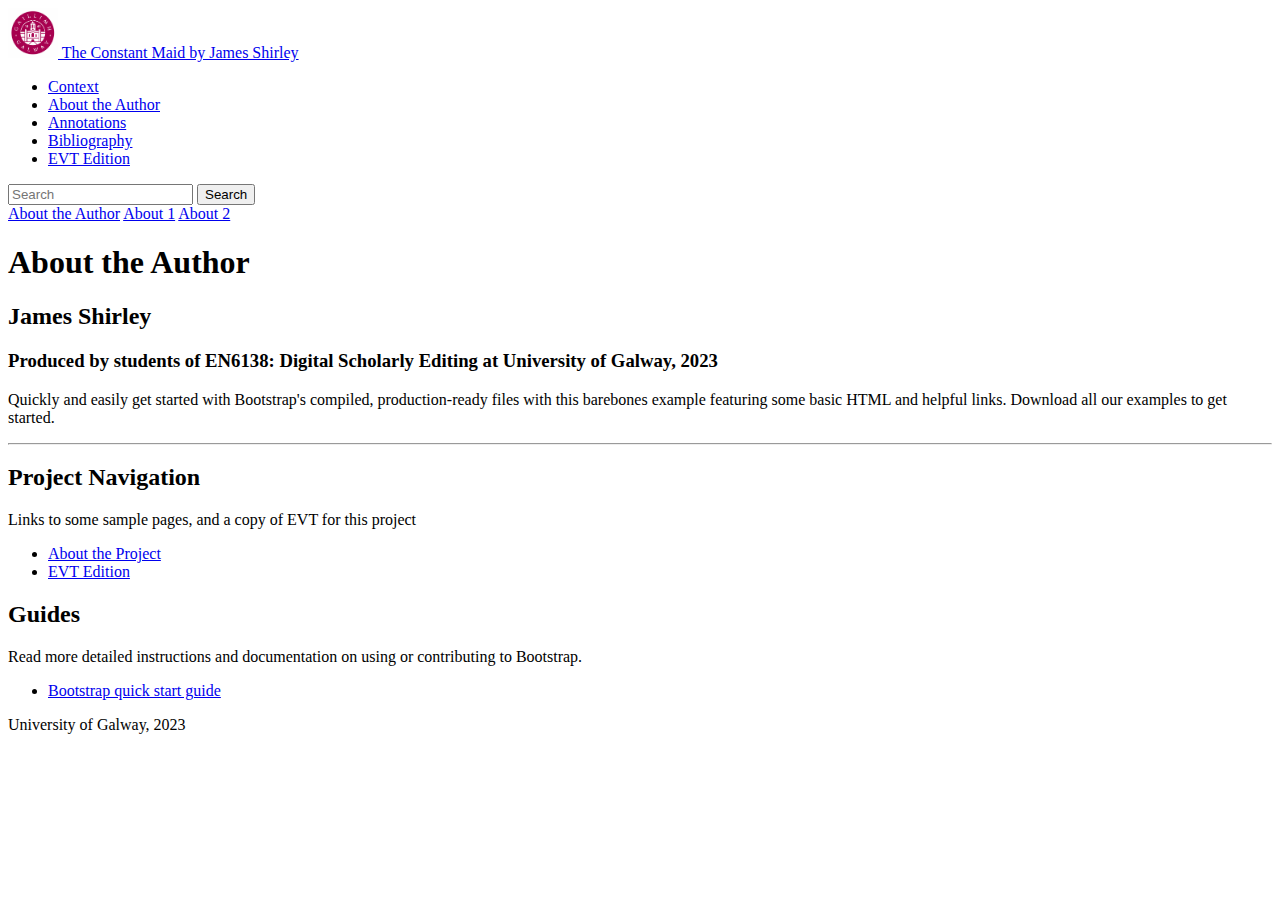
==== abouttheauthor.html @ 1c3f0896 "fixed links" ====
<!doctype html>
<html lang="en" data-bs-theme="dark">

<head>
  <meta charset="utf-8">
  <meta name="viewport" content="width=device-width, initial-scale=1">
  <meta name="description" content="">
  <meta name="author" content="">

  <title>The Constant Maid (1833)</title>

  <!-- Bootstrap core CSS -->
  <link href="https://cdn.jsdelivr.net/npm/bootstrap@5.3.0-alpha1/dist/css/bootstrap.min.css" rel="stylesheet"
    integrity="sha384-GLhlTQ8iRABdZLl6O3oVMWSktQOp6b7In1Zl3/Jr59b6EGGoI1aFkw7cmDA6j6gD" crossorigin="anonymous">

  <!-- Favicons -->
  <!-- <link rel="icon" href="/docs/5.1/assets/img/favicons/favicon.ico"> -->

</head>

<body>
  <script src="https://code.jquery.com/jquery-3.3.1.slim.min.js" integrity="sha384-q8i/X+965DzO0rT7abK41JStQIAqVgRVzpbzo5smXKp4YfRvH+8abtTE1Pi6jizo" crossorigin="anonymous"></script>
  <script src="bootstrap/js/bootstrap.min.js"></script>
  <nav class="navbar bg-body-tertiary">
    <div class="container-fluid">
      <a class="navbar-brand" href="index.html">
        <img src="UGLogo1.png" alt="Logo" width="50" height="50" class="d-inline-block align-text-centre">
        The Constant Maid by James Shirley
      </a>
      <nav class="navbar navbar-expand-lg bg-body-tertiary">
        <div class="container-fluid">
          <div class="collapse navbar-collapse" id="navbarSupportedContent">
            <ul class="navbar-nav me-auto mb-2 mb-lg-0">
              <li class="nav-item">
                <a class="nav-link active" aria-current="page" href="context.html">Context</a>
              </li>
              <li class="nav-item">
                <a class="nav-link" href="abouttheauthor.html">About the Author</a>
              </li>
              <li class="nav-item">
                <a class="nav-link" href="annotations.html">Annotations</a>
              </li>
              <li class="nav-item">
                <a class="nav-link" href="bibliography.html">Bibliography</a>
              </li>
              <li class="nav-item">
                <a href="edition/" target="_blank">EVT Edition</a>
              </li>
            </ul>
            <form class="d-flex" role="search">
              <input class="form-control me-2" type="search" placeholder="Search" aria-label="Search">
              <button class="btn btn-outline-success" type="submit">Search</button>
            </form>
          </div>
        </div>
      </nav>
      <div class="row">
        <div class="col-2">
          <nav id="navbar-example3" class="h-100 flex-column align-items-stretch pe-4 border-end">
            <nav class="nav nav-pills flex-column">
              <a class="nav-link" href="#item-1">About the Author</a>
              <a class="nav-link" href="#item-2">About 1</a>
              <a class="nav-link" href="#item-3">About 2</a>
            </nav>
          </nav>
        </div>
        <div class="col-lg-8 mx-auto p-3 py-md-5">
          <header class="d-flex align-items-center pb-3 mb-5 border-bottom">
            <a href="/" class="d-flex align-items-center text-dark text-decoration-none">
            </a>
          </header>
          <main>
            <h1>About the Author</h1>
            <h2>James Shirley</h2>
            <h3>Produced by students of EN6138: Digital Scholarly Editing at University of Galway, 2023</h3>
            <p class="fs-5 col-md-8">Quickly and easily get started with Bootstrap's compiled, production-ready files
              with this barebones example featuring some basic HTML and helpful links. Download all our examples to get
              started.</p>


            <hr class="col-3 col-md-2 mb-5">

            <div class="row g-5">
              <div class="col-md-6">
                <h2>Project Navigation</h2>
                <p>Links to some sample pages, and a copy of EVT for this project</p>
                <ul class="icon-list">
                  <li><a href="about.html">About the Project</a></li>
                  <li><a href="edition/">EVT Edition</a></li>
                </ul>
              </div>

              <div class="col-md-6">
                <h2>Guides</h2>
                <p>Read more detailed instructions and documentation on using or contributing to Bootstrap.</p>
                <ul class="icon-list">
                  <li><a href="https://getbootstrap.com/docs/5.3/getting-started/introduction/">Bootstrap quick start
                      guide</a></li>
                </ul>

              </div>
            </div>
          </main>
          <footer class="pt-5 my-5 text-muted border-top">
            University of Galway, 2023
          </footer>
        </div>

</body>

</html>
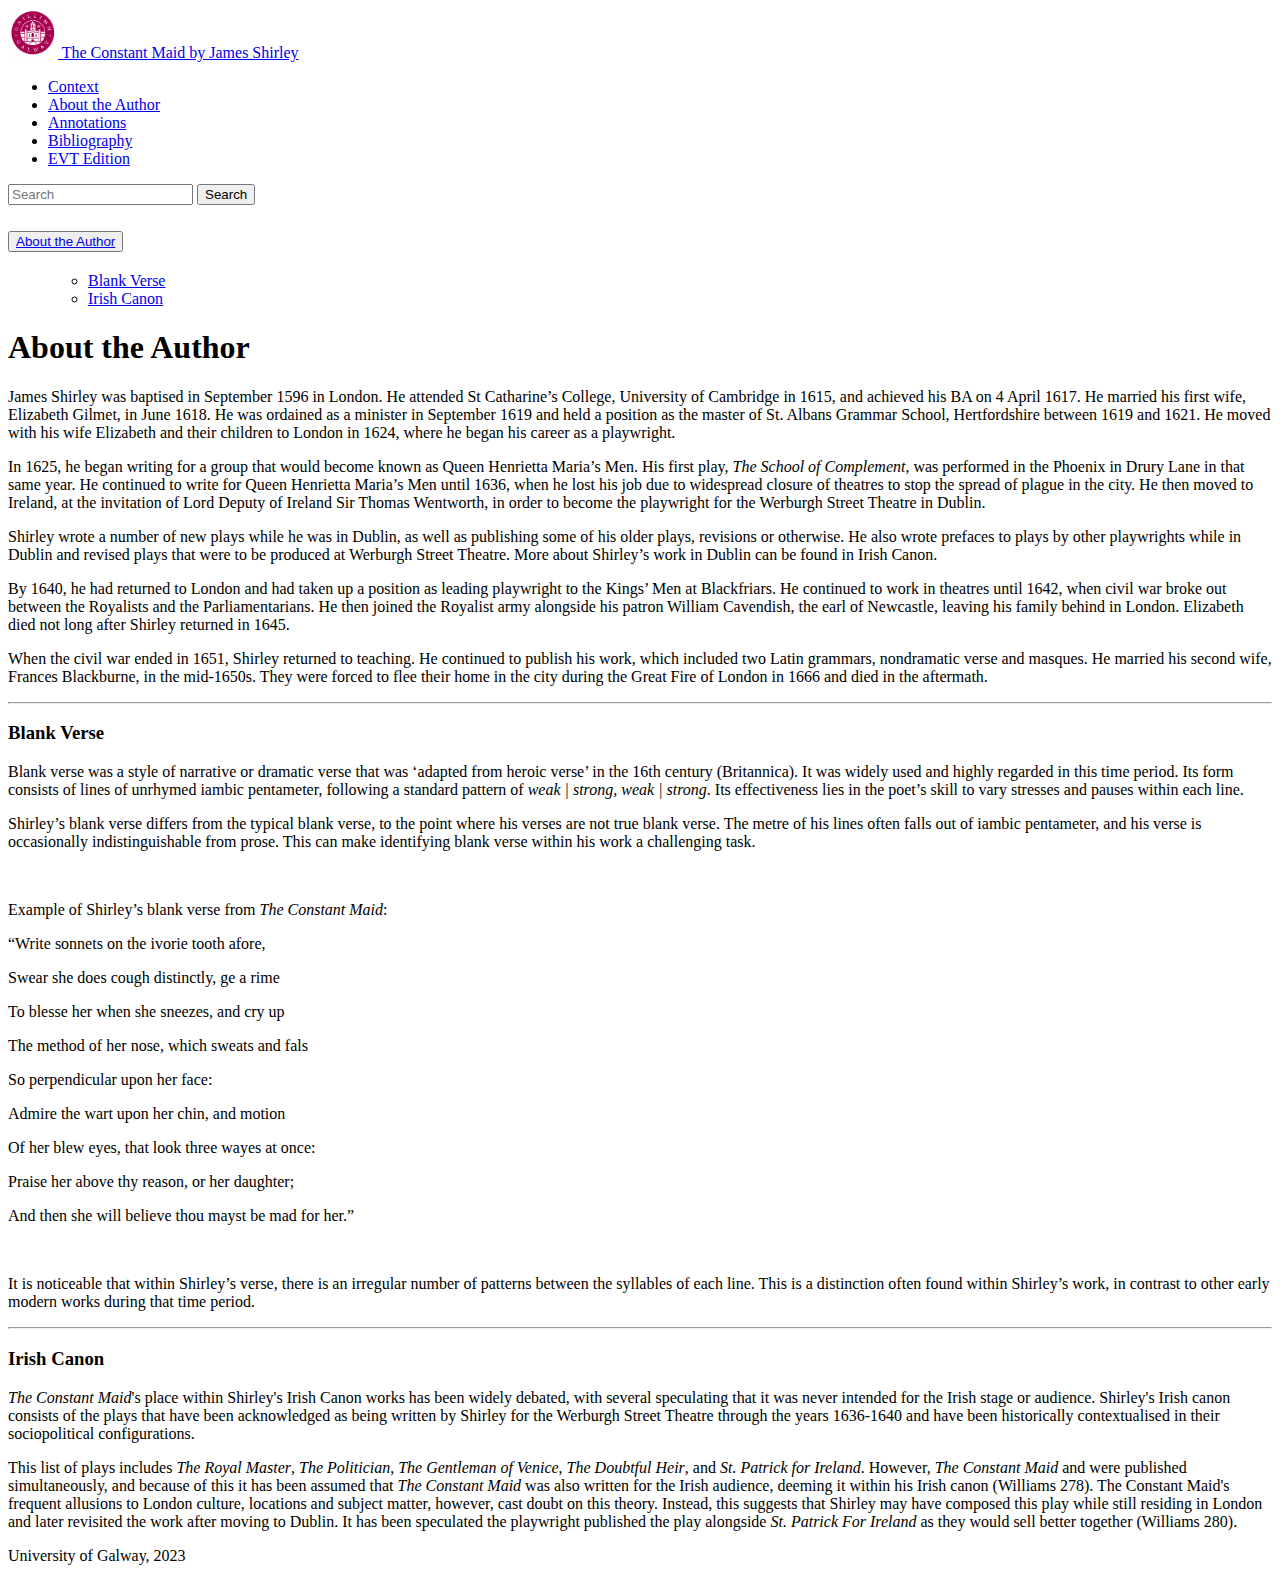
==== commit 18282249: "About the Author page" ====
--- a/abouttheauthor.html
+++ b/abouttheauthor.html
@@ -1,5 +1,5 @@
 <!doctype html>
-<html lang="en" data-bs-theme="dark">
+<html lang="en" data-bs-theme="light">
 
 <head>
   <meta charset="utf-8">
@@ -44,7 +44,7 @@
                 <a class="nav-link" href="bibliography.html">Bibliography</a>
               </li>
               <li class="nav-item">
-                <a href="edition/" target="_blank">EVT Edition</a>
+                <a class="nav-link" href="edition/" target="_blank">EVT Edition</a>
               </li>
             </ul>
             <form class="d-flex" role="search">
@@ -54,52 +54,72 @@
           </div>
         </div>
       </nav>
-      <div class="row">
-        <div class="col-2">
-          <nav id="navbar-example3" class="h-100 flex-column align-items-stretch pe-4 border-end">
-            <nav class="nav nav-pills flex-column">
-              <a class="nav-link" href="#item-1">About the Author</a>
-              <a class="nav-link" href="#item-2">About 1</a>
-              <a class="nav-link" href="#item-3">About 2</a>
-            </nav>
-          </nav>
+    </nav>
+    <div class="row">
+      <div class="col-2">
+        <div class="accordion accordion-flush" id="accordionFlushExample">
+          <div class="accordion-item">
+            <h2 class="accordion-header">
+              <button class="accordion-button collapsed" type="button" data-bs-toggle="collapse" data-bs-target="#flush-collapseOne" aria-expanded="false" aria-controls="flush-collapseOne">
+                <a href="abouttheauthor.html" class="link-danger link-offset-2 link-underline-opacity-25 link-underline-opacity-100-hover">About the Author</a>
+              </button>
+            </h2>
+            <div id="flush-collapseOne" class="accordion-collapse collapse" data-bs-parent="#accordionFlushExample">
+              <div class="accordion-body"><ul class="nav flex-column">
+              <ul class="nav flex-column"></ulclass>
+                <li class="nav-item">
+                  <a class="nav-link active text-danger-emphasis" aria-current="page" href="#blankverse">Blank Verse</a>
+                </li>
+                <li class="nav-item">
+                  <a class="nav-link text-danger-emphasis" href="#irishcanon">Irish Canon</a>
+                </li>
+              </ul>
+            </div>
+            </div>
+          </div>
         </div>
+      </div>
         <div class="col-lg-8 mx-auto p-3 py-md-5">
           <header class="d-flex align-items-center pb-3 mb-5 border-bottom">
             <a href="/" class="d-flex align-items-center text-dark text-decoration-none">
             </a>
           </header>
           <main>
-            <h1>About the Author</h1>
-            <h2>James Shirley</h2>
-            <h3>Produced by students of EN6138: Digital Scholarly Editing at University of Galway, 2023</h3>
-            <p class="fs-5 col-md-8">Quickly and easily get started with Bootstrap's compiled, production-ready files
-              with this barebones example featuring some basic HTML and helpful links. Download all our examples to get
-              started.</p>
+            <div class="col-lg-8 mx-1 p-3 py-md-5">
+              <h1>About the Author</h1>
+              <p>James Shirley was baptised in September 1596 in London. He attended St Catharine’s College, University of Cambridge in 1615, and achieved his BA on 4 April 1617. He married his first wife, Elizabeth Gilmet, in June 1618. He was ordained as a minister in September 1619 and held a position as the master of St. Albans Grammar School, Hertfordshire between 1619 and 1621. He moved with his wife Elizabeth and their children to London in 1624, where he began his career as a playwright.</p>
+              <p>In 1625, he began writing for a group that would become known as Queen Henrietta Maria’s Men. His first play, <em>The School of Complement</em>, was performed in the Phoenix in Drury Lane in that same year. He continued to write for Queen Henrietta Maria’s Men until 1636, when he lost his job due to widespread closure of theatres to stop the spread of plague in the city. He then moved to Ireland, at the invitation of Lord Deputy of Ireland Sir Thomas Wentworth, in order to become the playwright for the Werburgh Street Theatre in Dublin.</p>
+              <p>Shirley wrote a number of new plays while he was in Dublin, as well as publishing some of his older plays, revisions or otherwise. He also wrote prefaces to plays by other playwrights while in Dublin and revised plays that were to be produced at Werburgh Street Theatre. More about Shirley’s work in Dublin can be found in Irish Canon.</p>
+              <p>By 1640, he had returned to London and had taken up a position as leading playwright to the Kings’ Men at Blackfriars. He continued to work in theatres until 1642, when civil war broke out between the Royalists and the Parliamentarians. He then joined the Royalist army alongside his patron William Cavendish, the earl of Newcastle, leaving his family behind in London. Elizabeth died not long after Shirley returned in 1645.</p>
+              <p>When the civil war ended in 1651, Shirley returned to teaching. He continued to publish his work, which included two Latin grammars, nondramatic verse and masques. He married his second wife, Frances Blackburne, in the mid-1650s. They were forced to flee their home in the city during the Great Fire of London in 1666 and died in the aftermath.</p>
+              
+              <hr class="col-3 col-md-2 mb-5">
+          
+                        <h3 id="blankverse">Blank Verse</h3>
+                        <p>Blank verse was a style of narrative or dramatic verse that was ‘adapted from heroic verse’ in the 16th century (Britannica). It was widely used and highly regarded in this time period. Its form consists of lines of unrhymed iambic pentameter, following a standard pattern of <em>weak | strong, weak | strong</em>. Its effectiveness lies in the poet’s skill to vary stresses and pauses within each line. </p>
+                        <p>Shirley’s blank verse differs from the typical blank verse, to the point where his verses are not true blank verse. The metre of his lines often falls out of iambic pentameter, and his verse is occasionally indistinguishable from prose. This can make identifying blank verse within his work a challenging task.</p>
+                        <br>
+                        <p>Example of Shirley’s blank verse from <em>The Constant Maid</em>:</p>
+                        <p>“Write sonnets on the ivorie tooth afore,</p>
+                        <p>Swear she does cough distinctly, ge a rime</p>
+                        <p>To blesse her when she sneezes, and cry up</p>
+                        <p>The method of her nose, which sweats and fals</p>
+                        <p>So perpendicular upon her face:</p>
+                        <p>Admire the wart upon her chin, and motion</p>
+                        <p>Of her blew eyes, that look three wayes at once:</p>
+                        <p>Praise her above thy reason, or her daughter;</p>
+                        <p>And then she will believe thou mayst be mad for her.”</p>
+                        <br>
 
+                        <p>It is noticeable that within Shirley’s verse, there is an irregular number of patterns between the syllables of each line. This is a distinction often found within Shirley’s work, in contrast to other early modern works during that time period.</p>
 
-            <hr class="col-3 col-md-2 mb-5">
+              
+              <hr class="col-3 col-md-2 mb-5">
 
-            <div class="row g-5">
-              <div class="col-md-6">
-                <h2>Project Navigation</h2>
-                <p>Links to some sample pages, and a copy of EVT for this project</p>
-                <ul class="icon-list">
-                  <li><a href="about.html">About the Project</a></li>
-                  <li><a href="edition/">EVT Edition</a></li>
-                </ul>
-              </div>
+                <h3 id="irishcanon">Irish Canon</h3>
+                  <p><em>The Constant Maid</em>'s place within Shirley's Irish Canon works has been widely debated, with several speculating that it was never intended for the Irish stage or audience. Shirley's Irish canon consists of the plays that have been acknowledged as being written by Shirley for the Werburgh Street Theatre through the years 1636-1640 and have been historically contextualised in their sociopolitical configurations. </p>
+                  <p>This list of plays includes <em>The Royal Master</em>, <em>The Politician</em>, <em>The Gentleman of Venice</em>, <em>The Doubtful Heir</em>, and <em>St. Patrick for Ireland</em>. However, <em>The Constant Maid</em> and <emSt. Patrick for Ireland></em> were published simultaneously, and because of this it has been assumed that <em>The Constant Maid</em> was also written for the Irish audience, deeming it within his Irish canon (Williams 278). The Constant Maid's frequent allusions to London culture, locations and subject matter, however, cast doubt on this theory. Instead, this suggests that Shirley may have composed this play while still residing in London and later revisited the work after moving to Dublin. It has been speculated the playwright published the play alongside <em>St. Patrick For Ireland</em> as they would sell better together (Williams 280).</p>
 
-              <div class="col-md-6">
-                <h2>Guides</h2>
-                <p>Read more detailed instructions and documentation on using or contributing to Bootstrap.</p>
-                <ul class="icon-list">
-                  <li><a href="https://getbootstrap.com/docs/5.3/getting-started/introduction/">Bootstrap quick start
-                      guide</a></li>
-                </ul>
-
-              </div>
-            </div>
           </main>
           <footer class="pt-5 my-5 text-muted border-top">
             University of Galway, 2023
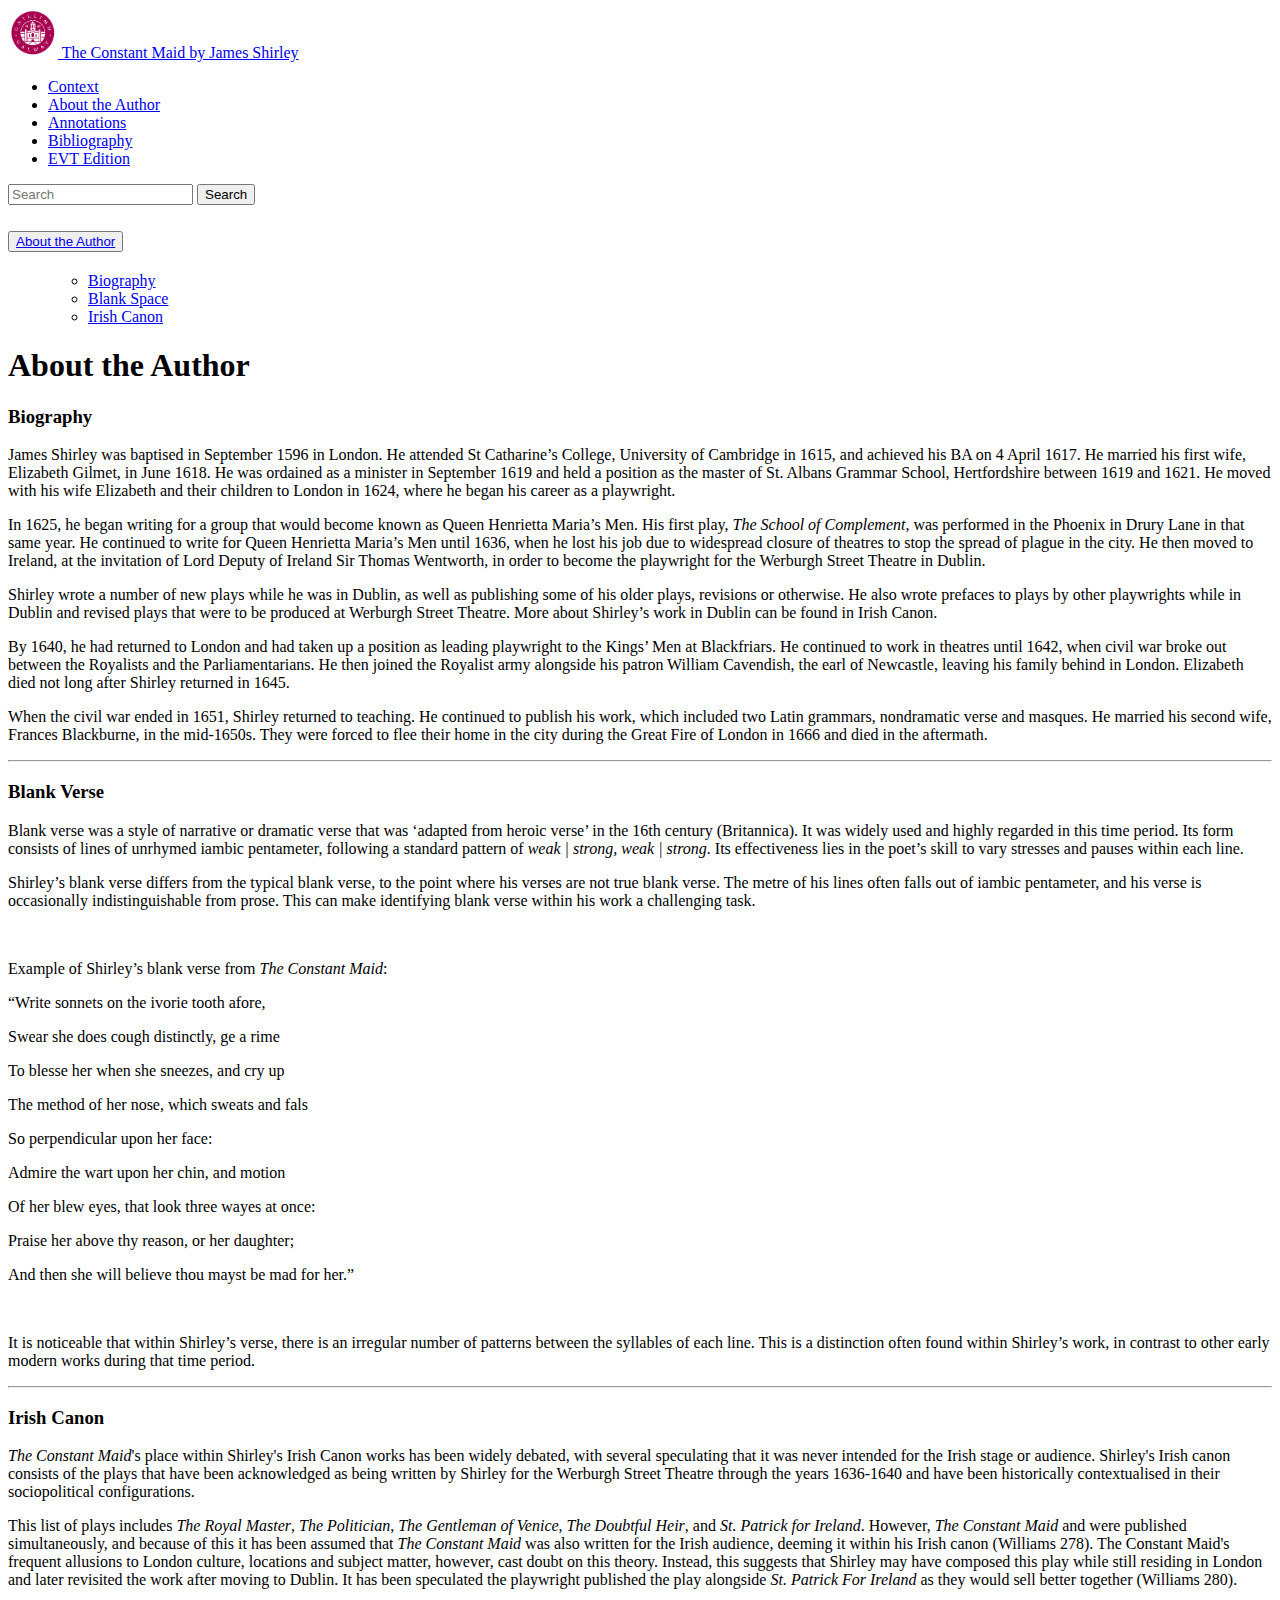
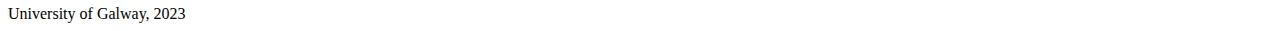
==== commit 64459831: "AbtA spacing" ====
--- a/abouttheauthor.html
+++ b/abouttheauthor.html
@@ -68,7 +68,10 @@
               <div class="accordion-body"><ul class="nav flex-column">
               <ul class="nav flex-column"></ulclass>
                 <li class="nav-item">
-                  <a class="nav-link active text-danger-emphasis" aria-current="page" href="#blankverse">Blank Verse</a>
+                  <a class="nav-link active text-danger-emphasis" aria-current="page" href="#biography">Biography</a>
+                </li>
+                <li class="nav-item">
+                  <a class="nav-link text-danger-emphasis" href="#blankspace">Blank Space</a>
                 </li>
                 <li class="nav-item">
                   <a class="nav-link text-danger-emphasis" href="#irishcanon">Irish Canon</a>
@@ -79,14 +82,14 @@
           </div>
         </div>
       </div>
-        <div class="col-lg-8 mx-auto p-3 py-md-5">
-          <header class="d-flex align-items-center pb-3 mb-5 border-bottom">
+        <div class="class="col-lg-8 p-3 mx-1 py-md-5">
             <a href="/" class="d-flex align-items-center text-dark text-decoration-none">
             </a>
           </header>
           <main>
             <div class="col-lg-8 mx-1 p-3 py-md-5">
               <h1>About the Author</h1>
+              <h3 id="biography">Biography</h3>
               <p>James Shirley was baptised in September 1596 in London. He attended St Catharine’s College, University of Cambridge in 1615, and achieved his BA on 4 April 1617. He married his first wife, Elizabeth Gilmet, in June 1618. He was ordained as a minister in September 1619 and held a position as the master of St. Albans Grammar School, Hertfordshire between 1619 and 1621. He moved with his wife Elizabeth and their children to London in 1624, where he began his career as a playwright.</p>
               <p>In 1625, he began writing for a group that would become known as Queen Henrietta Maria’s Men. His first play, <em>The School of Complement</em>, was performed in the Phoenix in Drury Lane in that same year. He continued to write for Queen Henrietta Maria’s Men until 1636, when he lost his job due to widespread closure of theatres to stop the spread of plague in the city. He then moved to Ireland, at the invitation of Lord Deputy of Ireland Sir Thomas Wentworth, in order to become the playwright for the Werburgh Street Theatre in Dublin.</p>
               <p>Shirley wrote a number of new plays while he was in Dublin, as well as publishing some of his older plays, revisions or otherwise. He also wrote prefaces to plays by other playwrights while in Dublin and revised plays that were to be produced at Werburgh Street Theatre. More about Shirley’s work in Dublin can be found in Irish Canon.</p>
@@ -119,7 +122,7 @@
                 <h3 id="irishcanon">Irish Canon</h3>
                   <p><em>The Constant Maid</em>'s place within Shirley's Irish Canon works has been widely debated, with several speculating that it was never intended for the Irish stage or audience. Shirley's Irish canon consists of the plays that have been acknowledged as being written by Shirley for the Werburgh Street Theatre through the years 1636-1640 and have been historically contextualised in their sociopolitical configurations. </p>
                   <p>This list of plays includes <em>The Royal Master</em>, <em>The Politician</em>, <em>The Gentleman of Venice</em>, <em>The Doubtful Heir</em>, and <em>St. Patrick for Ireland</em>. However, <em>The Constant Maid</em> and <emSt. Patrick for Ireland></em> were published simultaneously, and because of this it has been assumed that <em>The Constant Maid</em> was also written for the Irish audience, deeming it within his Irish canon (Williams 278). The Constant Maid's frequent allusions to London culture, locations and subject matter, however, cast doubt on this theory. Instead, this suggests that Shirley may have composed this play while still residing in London and later revisited the work after moving to Dublin. It has been speculated the playwright published the play alongside <em>St. Patrick For Ireland</em> as they would sell better together (Williams 280).</p>
-
+              
           </main>
           <footer class="pt-5 my-5 text-muted border-top">
             University of Galway, 2023
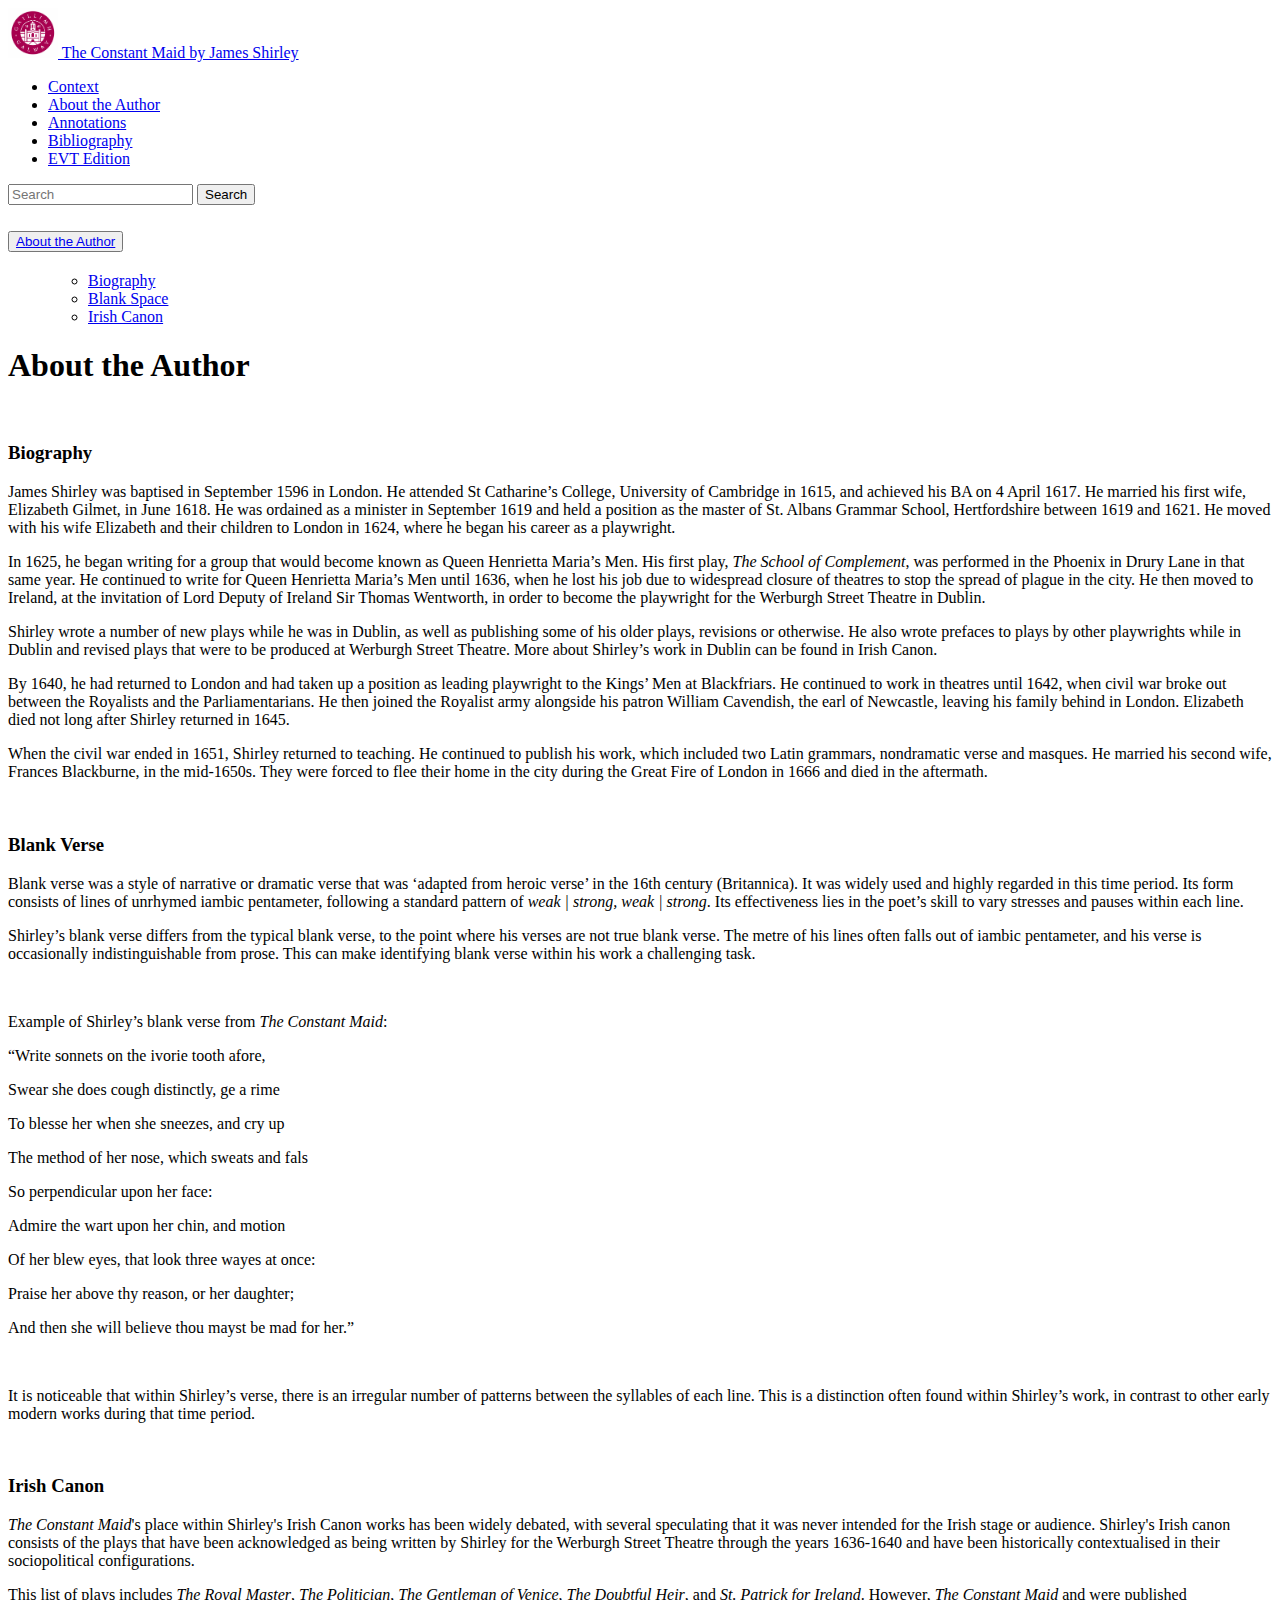
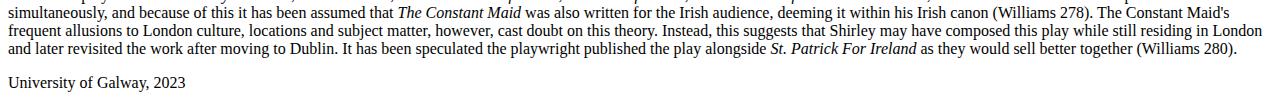
==== commit 2db1becb: "AbtA fix" ====
--- a/abouttheauthor.html
+++ b/abouttheauthor.html
@@ -82,13 +82,9 @@
           </div>
         </div>
       </div>
-        <div class="class="col-lg-8 p-3 mx-1 py-md-5">
-            <a href="/" class="d-flex align-items-center text-dark text-decoration-none">
-            </a>
-          </header>
-          <main>
-            <div class="col-lg-8 mx-1 p-3 py-md-5">
-              <h1>About the Author</h1>
+        <div class="col-lg-8 p-3 mx-1 py-md-5">
+          <h1>About the Author</h1>
+          <br>
               <h3 id="biography">Biography</h3>
               <p>James Shirley was baptised in September 1596 in London. He attended St Catharine’s College, University of Cambridge in 1615, and achieved his BA on 4 April 1617. He married his first wife, Elizabeth Gilmet, in June 1618. He was ordained as a minister in September 1619 and held a position as the master of St. Albans Grammar School, Hertfordshire between 1619 and 1621. He moved with his wife Elizabeth and their children to London in 1624, where he began his career as a playwright.</p>
               <p>In 1625, he began writing for a group that would become known as Queen Henrietta Maria’s Men. His first play, <em>The School of Complement</em>, was performed in the Phoenix in Drury Lane in that same year. He continued to write for Queen Henrietta Maria’s Men until 1636, when he lost his job due to widespread closure of theatres to stop the spread of plague in the city. He then moved to Ireland, at the invitation of Lord Deputy of Ireland Sir Thomas Wentworth, in order to become the playwright for the Werburgh Street Theatre in Dublin.</p>
@@ -96,7 +92,7 @@
               <p>By 1640, he had returned to London and had taken up a position as leading playwright to the Kings’ Men at Blackfriars. He continued to work in theatres until 1642, when civil war broke out between the Royalists and the Parliamentarians. He then joined the Royalist army alongside his patron William Cavendish, the earl of Newcastle, leaving his family behind in London. Elizabeth died not long after Shirley returned in 1645.</p>
               <p>When the civil war ended in 1651, Shirley returned to teaching. He continued to publish his work, which included two Latin grammars, nondramatic verse and masques. He married his second wife, Frances Blackburne, in the mid-1650s. They were forced to flee their home in the city during the Great Fire of London in 1666 and died in the aftermath.</p>
               
-              <hr class="col-3 col-md-2 mb-5">
+              <br>
           
                         <h3 id="blankverse">Blank Verse</h3>
                         <p>Blank verse was a style of narrative or dramatic verse that was ‘adapted from heroic verse’ in the 16th century (Britannica). It was widely used and highly regarded in this time period. Its form consists of lines of unrhymed iambic pentameter, following a standard pattern of <em>weak | strong, weak | strong</em>. Its effectiveness lies in the poet’s skill to vary stresses and pauses within each line. </p>
@@ -115,9 +111,8 @@
                         <br>
 
                         <p>It is noticeable that within Shirley’s verse, there is an irregular number of patterns between the syllables of each line. This is a distinction often found within Shirley’s work, in contrast to other early modern works during that time period.</p>
-
               
-              <hr class="col-3 col-md-2 mb-5">
+              <br>
 
                 <h3 id="irishcanon">Irish Canon</h3>
                   <p><em>The Constant Maid</em>'s place within Shirley's Irish Canon works has been widely debated, with several speculating that it was never intended for the Irish stage or audience. Shirley's Irish canon consists of the plays that have been acknowledged as being written by Shirley for the Werburgh Street Theatre through the years 1636-1640 and have been historically contextualised in their sociopolitical configurations. </p>
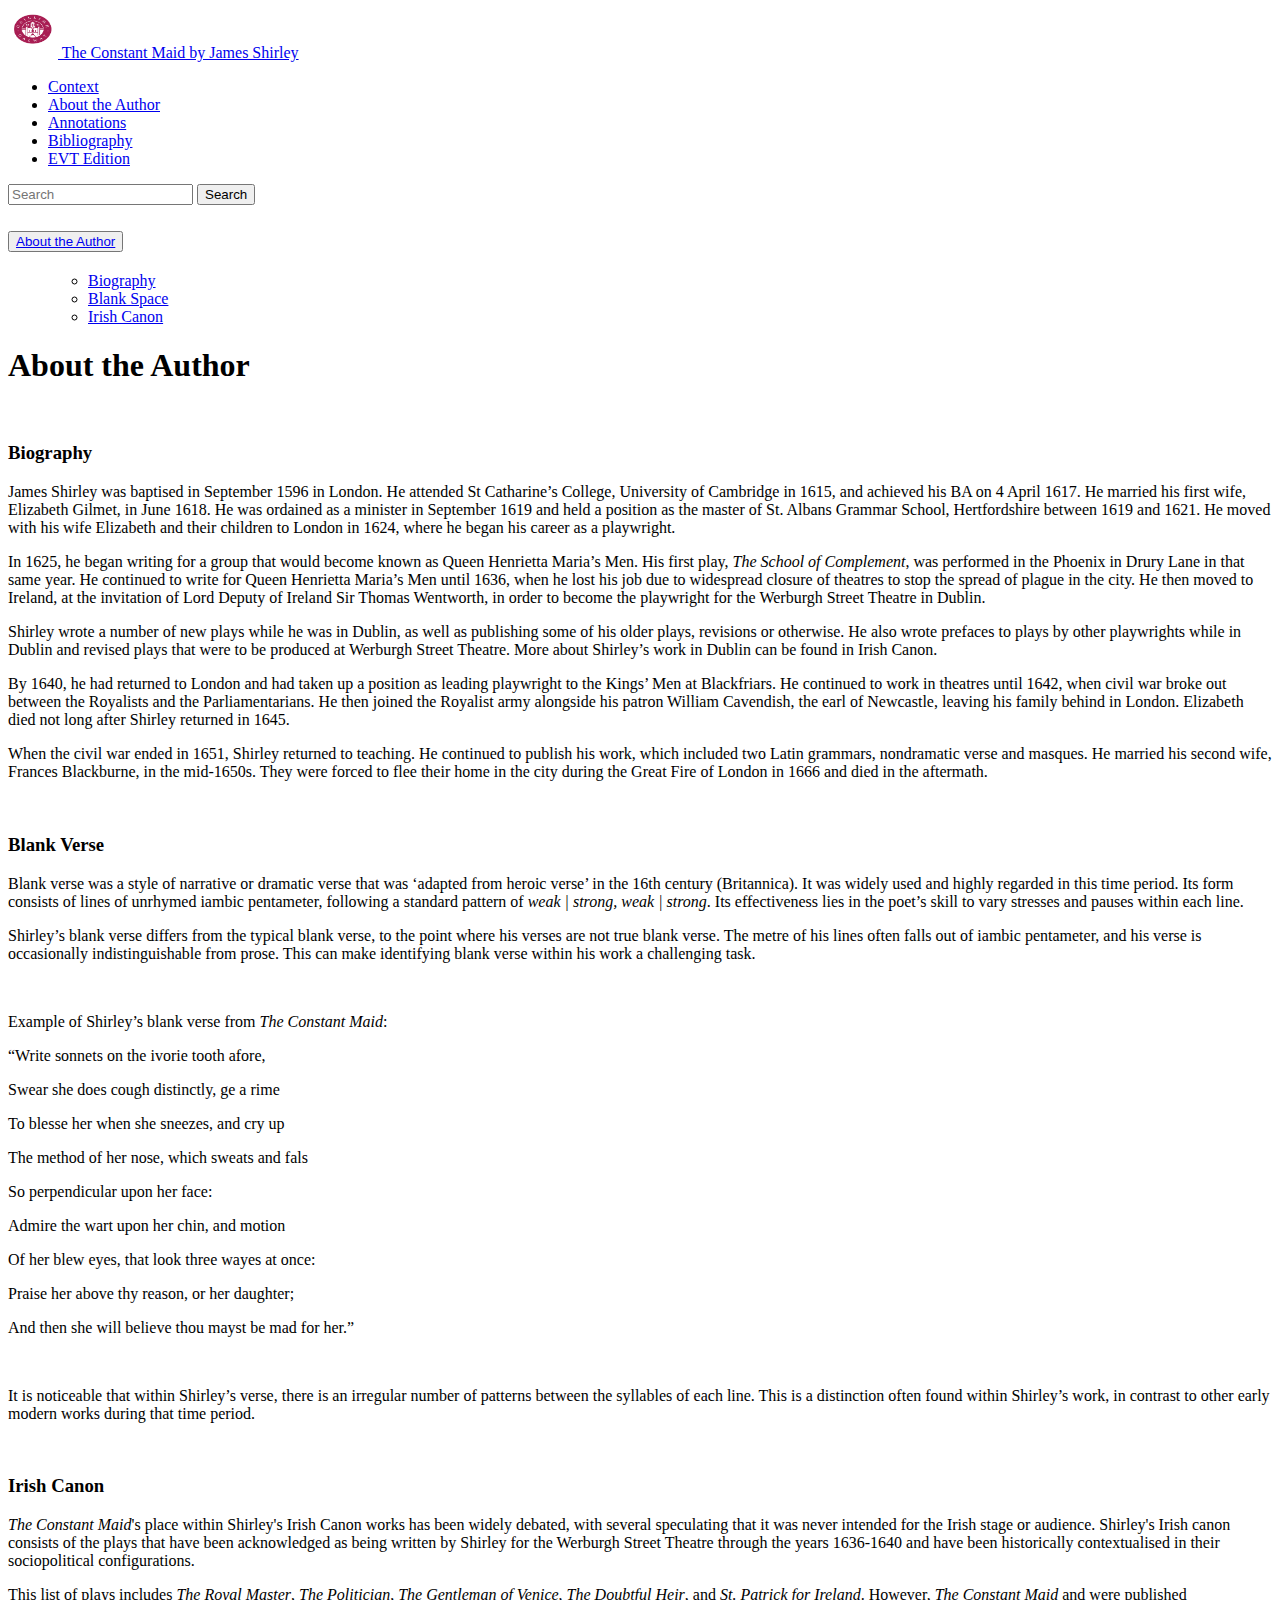
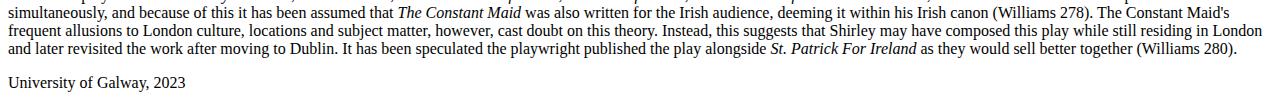
==== commit de30d236: "logo update" ====
--- a/abouttheauthor.html
+++ b/abouttheauthor.html
@@ -7,7 +7,8 @@
   <meta name="description" content="">
   <meta name="author" content="">
 
-  <title>The Constant Maid (1833)</title>
+  <title>The Constant Maid - About the Author</title>
+  <link rel=”icon” href=”UGLogo2.png” sizes=”16x16” type=”image/png”>
 
   <!-- Bootstrap core CSS -->
   <link href="https://cdn.jsdelivr.net/npm/bootstrap@5.3.0-alpha1/dist/css/bootstrap.min.css" rel="stylesheet"
@@ -20,11 +21,14 @@
 
 <body>
   <script src="https://code.jquery.com/jquery-3.3.1.slim.min.js" integrity="sha384-q8i/X+965DzO0rT7abK41JStQIAqVgRVzpbzo5smXKp4YfRvH+8abtTE1Pi6jizo" crossorigin="anonymous"></script>
-  <script src="bootstrap/js/bootstrap.min.js"></script>
+<script src="bootstrap/js/bootstrap.min.js"></script>
+<script src="https://cdn.jsdelivr.net/npm/@popperjs/core@2.11.6/dist/umd/popper.min.js" integrity="sha384-oBqDVmMz9ATKxIep9tiCxS/Z9fNfEXiDAYTujMAeBAsjFuCZSmKbSSUnQlmh/jp3" crossorigin="anonymous"></script>
+<script src="https://cdn.jsdelivr.net/npm/bootstrap@5.3.0-alpha2/dist/js/bootstrap.min.js" integrity="sha384-heAjqF+bCxXpCWLa6Zhcp4fu20XoNIA98ecBC1YkdXhszjoejr5y9Q77hIrv8R9i" crossorigin="anonymous"></script>
+
   <nav class="navbar bg-body-tertiary">
     <div class="container-fluid">
       <a class="navbar-brand" href="index.html">
-        <img src="UGLogo1.png" alt="Logo" width="50" height="50" class="d-inline-block align-text-centre">
+        <img src="UGLogo2.png" alt="Logo" width="50" height="50" class="d-inline-block align-text-centre">
         The Constant Maid by James Shirley
       </a>
       <nav class="navbar navbar-expand-lg bg-body-tertiary">
